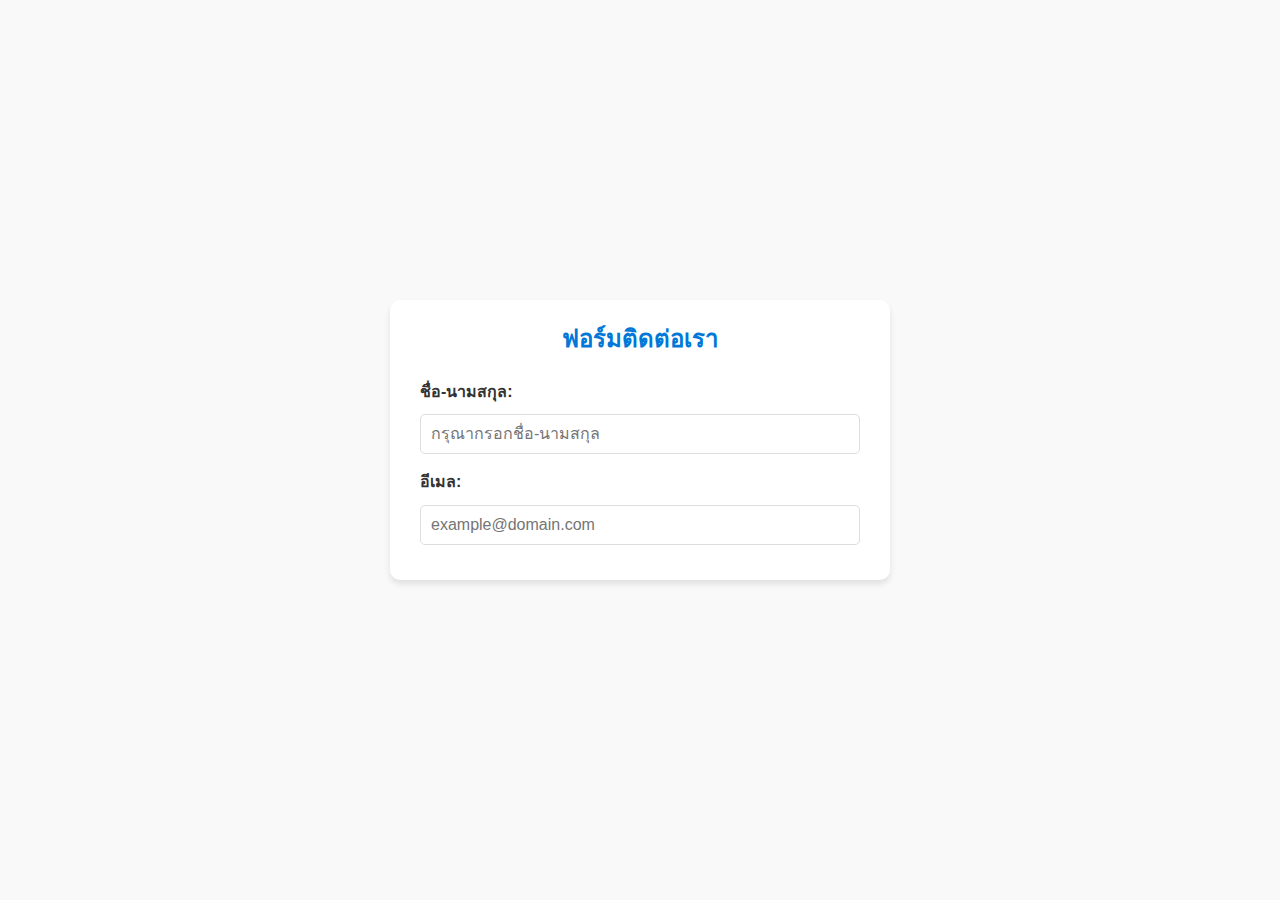
==== contact.html @ 26a9c562 "อีเมล" ====
<!DOCTYPE html>
<html lang="en">
<head>
    <meta charset="UTF-8">
    <meta name="viewport" content="width=device-width, initial-scale=1.0">
    <title>ฟอร์มติดต่อเรา</title>
    <style>
    /* การรีเซ็ต CSS เบื้องต้น */
        * {
            margin: 0;
            padding: 0;
            box-sizing: border-box;
            font-family: 'Segoe UI', Tahoma, Geneva, Verdana, sans-serif;
        }

        body {
            background-color: #f9f9f9;
            color: #333;
            line-height: 1.6;
            display: flex;
            justify-content: center;
            align-items: center;
            flex-direction: column;
            min-height: 100vh;
        }

        /* Container หลัก */
        .form-container {
            background-color: #fff;
            padding: 20px 30px;
            border-radius: 10px;
            box-shadow: 0 4px 6px rgba(0, 0, 0, 0.1);
            width: 100%;
            max-width: 500px;
            margin-bottom: 20px;
        }

        .form-container h2 {
            text-align: center;
            margin-bottom: 20px;
            color: #0078D7;
        }
 /* ฟอร์มแถว */
        .form-group {
            margin-bottom: 15px;
        }

        label {
            display: block;
            margin-bottom: 5px;
            font-weight: bold;
        }

        input, textarea {
            width: 100%;
            padding: 10px;
            margin-top: 5px;
            border: 1px solid #ddd;
            border-radius: 5px;
            font-size: 1rem;
            transition: border-color 0.3s ease-in-out;
        }

        input:focus, textarea:focus {
            outline: none;
            border-color: #0078D7;
            box-shadow: 0 0 5px rgba(0, 120, 215, 0.2);
        }

        textarea {
            resize: vertical;
            min-height: 100px;
        }

    /* ปุ่มส่งข้อมูล */
        button {
            width: 100%;
            padding: 10px;
            background-color: #0078D7;
            border: none;
            color: white;
            font-size: 1rem;
            font-weight: bold;
            cursor: pointer;
            border-radius: 5px;
            transition: background-color 0.3s ease-in-out;
        }

        button:hover {
            background-color: #005bb5;
        }

    /* ลิงก์ กลับไปยังหน้า index */
        .back-link {
            text-align: center;
            margin-top: 10px;
        }

        .back-link a {
            text-decoration: none;
            color: #0078D7;
            font-weight: bold;
            transition: color 0.3s ease-in-out;
        }

        .back-link a:hover {
            color: #005bb5;
            text-decoration: underline;
        }
    </style>
</head>
<body>
    <div class="form-container">
        <h2>ฟอร์มติดต่อเรา</h2>
        <form>
    <!-- ชื่อ-นามสกุล -->
            <div class="form-group">
                <label for="name">ชื่อ-นามสกุล:</label>
                <input type="text" id="name" name="name" placeholder="กรุณากรอกชื่อ-นามสกุล" required>
            </div>
    <!-- อีเมล -->
            <div class="form-group">
                <label for="email">อีเมล:</label>
                <input type="email" id="email" name="email" placeholder="example@domain.com" required>
            </div>
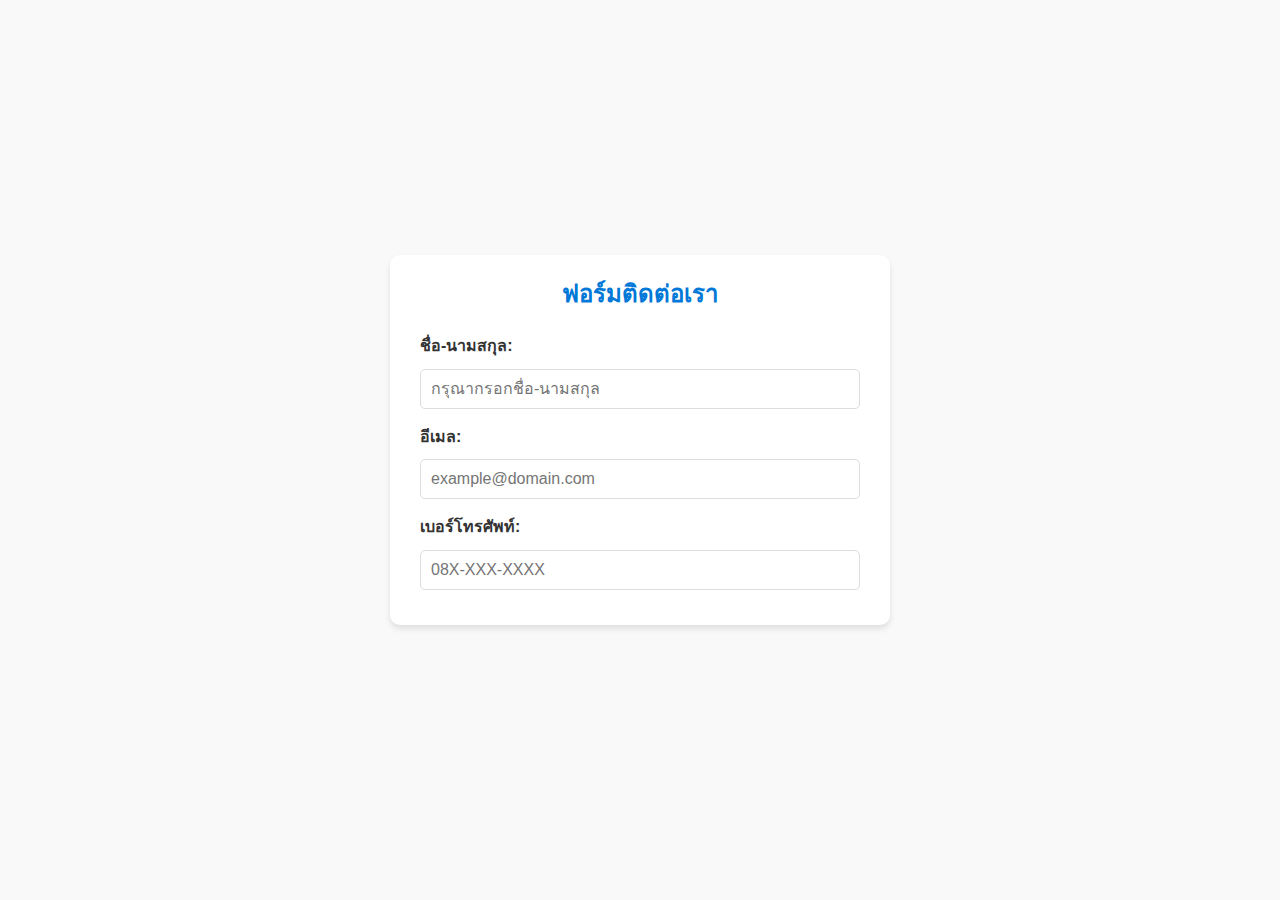
==== commit 276c370e: "เบอร์โทร" ====
--- a/contact.html
+++ b/contact.html
@@ -123,4 +123,9 @@
                 <label for="email">อีเมล:</label>
                 <input type="email" id="email" name="email" placeholder="example@domain.com" required>
             </div>
+    <!-- เบอร์โทรศัพท์ -->
+            <div class="form-group">
+                <label for="phone">เบอร์โทรศัพท์:</label>
+                <input type="tel" id="phone" name="phone" placeholder="08X-XXX-XXXX">
+            </div>
         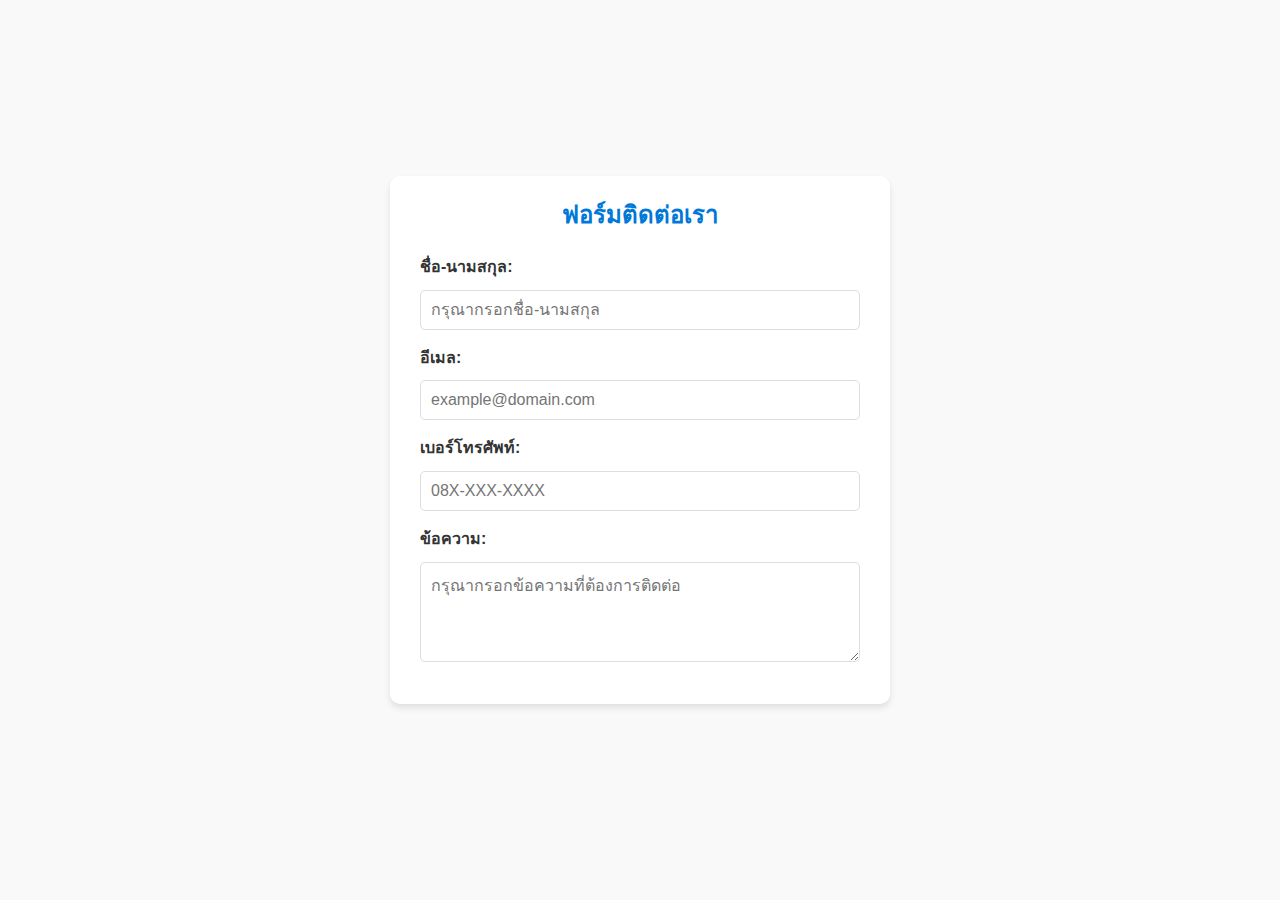
==== commit 9e0a3b27: "ข้อความ" ====
--- a/contact.html
+++ b/contact.html
@@ -128,4 +128,9 @@
                 <label for="phone">เบอร์โทรศัพท์:</label>
                 <input type="tel" id="phone" name="phone" placeholder="08X-XXX-XXXX">
             </div>
+    <!-- ข้อความ -->
+            <div class="form-group">
+                <label for="message">ข้อความ:</label>
+                <textarea id="message" name="message" placeholder="กรุณากรอกข้อความที่ต้องการติดต่อ" required></textarea>
+            </div>
         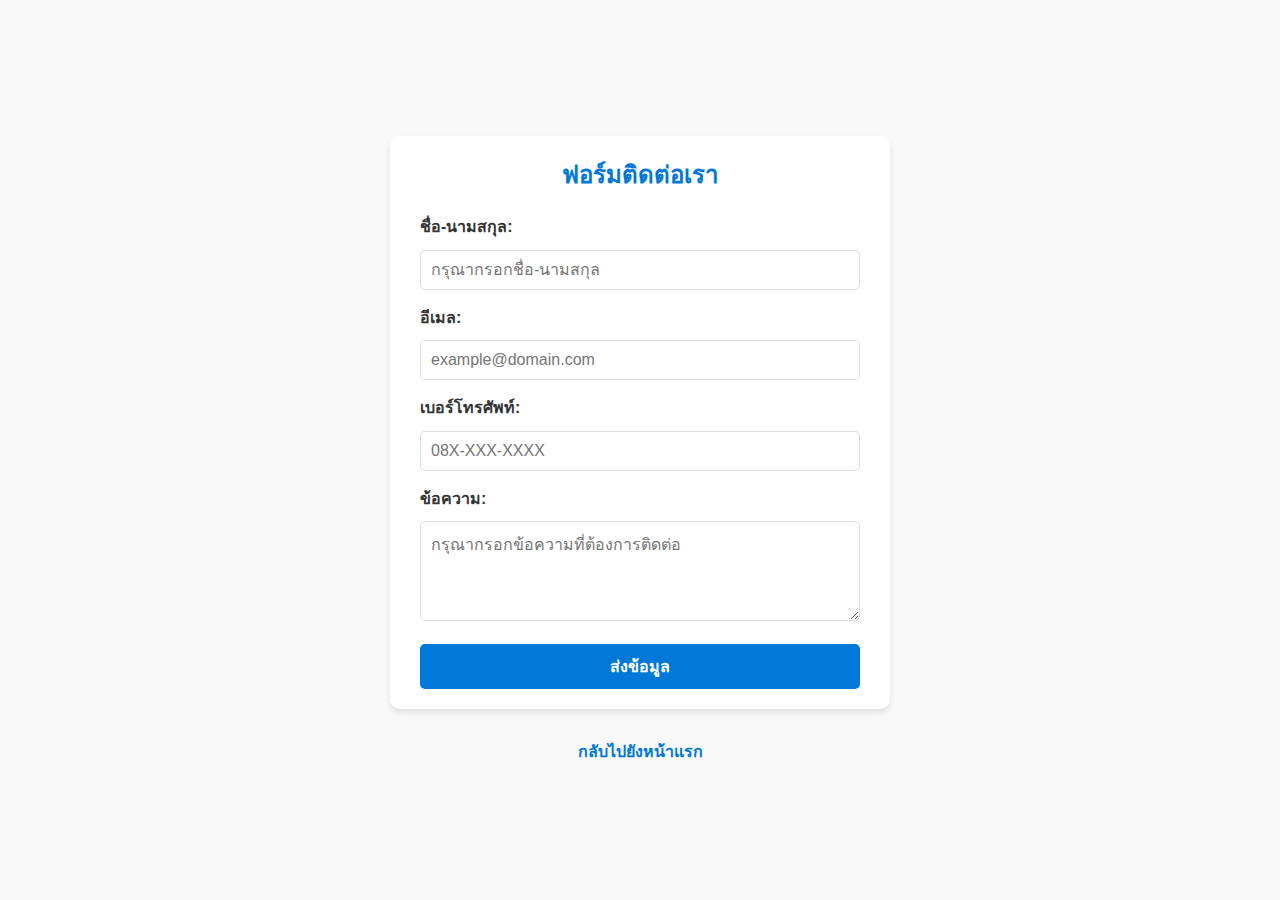
==== commit 77830a40: "ป้อนส่ง ลิงก์กลับ" ====
--- a/contact.html
+++ b/contact.html
@@ -133,4 +133,16 @@
                 <label for="message">ข้อความ:</label>
                 <textarea id="message" name="message" placeholder="กรุณากรอกข้อความที่ต้องการติดต่อ" required></textarea>
             </div>
+
+    <!-- ปุ่มส่งข้อมูล -->
+            <button type="submit">ส่งข้อมูล</button>
+        </form>
+    </div>
+
+    <!-- ลิงก์กลับไปยังหน้า index -->
+        <div class="back-link">
+            <p><a href="index.html">กลับไปยังหน้าแรก</a></p>
+        </div>
+</body>
+</html>
         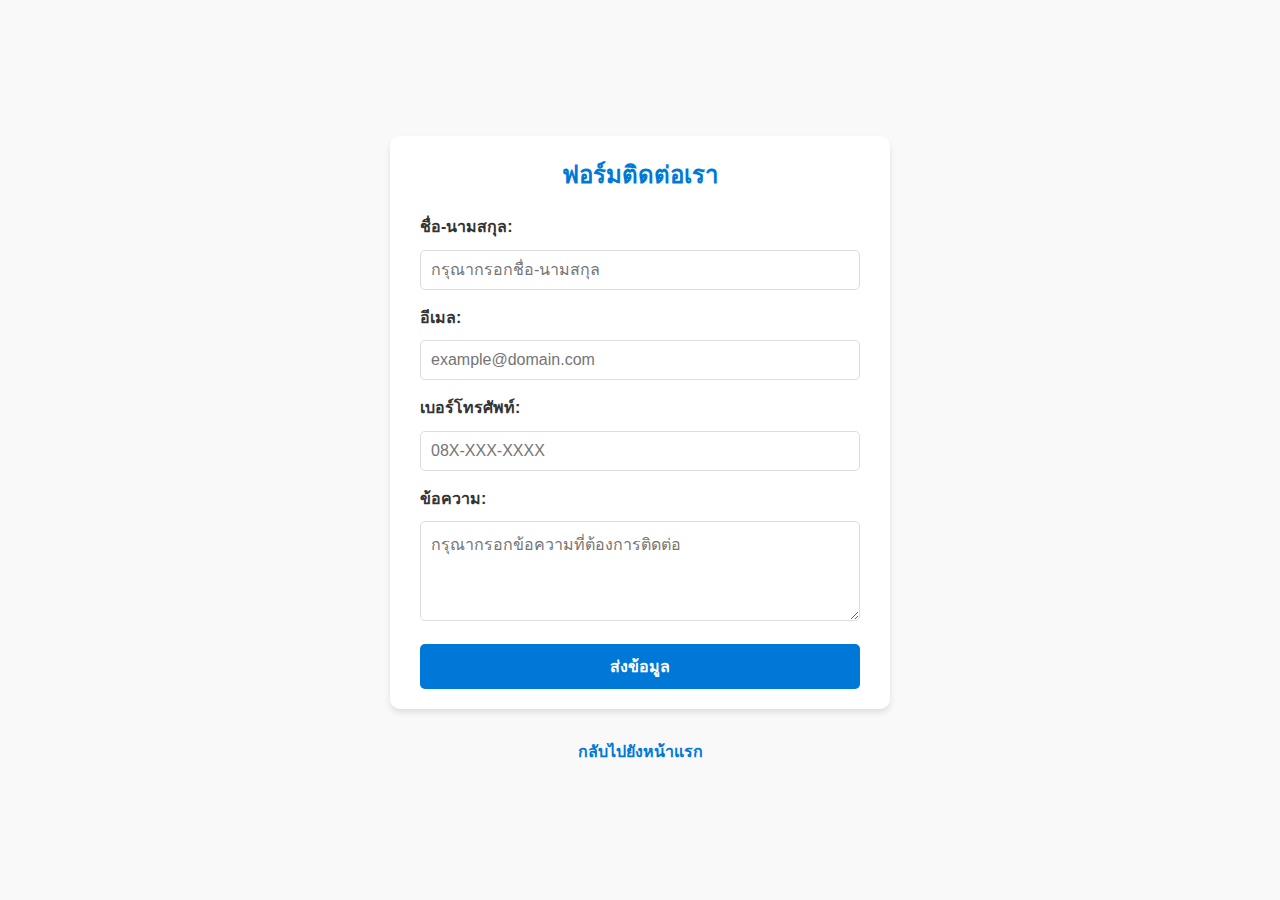
==== commit de3d23d0: "แก้ไขรายละเอียด" ====
--- a/contact.html
+++ b/contact.html
@@ -5,7 +5,7 @@
     <meta name="viewport" content="width=device-width, initial-scale=1.0">
     <title>ฟอร์มติดต่อเรา</title>
     <style>
-    /* การรีเซ็ต CSS เบื้องต้น */
+        /* การรีเซ็ต CSS เบื้องต้น */
         * {
             margin: 0;
             padding: 0;
@@ -40,7 +40,8 @@
             margin-bottom: 20px;
             color: #0078D7;
         }
- /* ฟอร์มแถว */
+
+        /* ฟอร์มแถว */
         .form-group {
             margin-bottom: 15px;
         }
@@ -72,7 +73,7 @@
             min-height: 100px;
         }
 
-    /* ปุ่มส่งข้อมูล */
+        /* ปุ่มส่งข้อมูล */
         button {
             width: 100%;
             padding: 10px;
@@ -90,7 +91,7 @@
             background-color: #005bb5;
         }
 
-    /* ลิงก์ กลับไปยังหน้า index */
+        /* ลิงก์ กลับไปยังหน้า index */
         .back-link {
             text-align: center;
             margin-top: 10px;
@@ -113,36 +114,38 @@
     <div class="form-container">
         <h2>ฟอร์มติดต่อเรา</h2>
         <form>
-    <!-- ชื่อ-นามสกุล -->
+            <!-- ชื่อ-นามสกุล -->
             <div class="form-group">
                 <label for="name">ชื่อ-นามสกุล:</label>
                 <input type="text" id="name" name="name" placeholder="กรุณากรอกชื่อ-นามสกุล" required>
             </div>
-    <!-- อีเมล -->
+
+            <!-- อีเมล -->
             <div class="form-group">
                 <label for="email">อีเมล:</label>
                 <input type="email" id="email" name="email" placeholder="example@domain.com" required>
             </div>
-    <!-- เบอร์โทรศัพท์ -->
+
+            <!-- เบอร์โทรศัพท์ -->
             <div class="form-group">
                 <label for="phone">เบอร์โทรศัพท์:</label>
                 <input type="tel" id="phone" name="phone" placeholder="08X-XXX-XXXX">
             </div>
-    <!-- ข้อความ -->
+
+            <!-- ข้อความ -->
             <div class="form-group">
                 <label for="message">ข้อความ:</label>
                 <textarea id="message" name="message" placeholder="กรุณากรอกข้อความที่ต้องการติดต่อ" required></textarea>
             </div>
 
-    <!-- ปุ่มส่งข้อมูล -->
+            <!-- ปุ่มส่งข้อมูล -->
             <button type="submit">ส่งข้อมูล</button>
         </form>
     </div>
 
     <!-- ลิงก์กลับไปยังหน้า index -->
-        <div class="back-link">
-            <p><a href="index.html">กลับไปยังหน้าแรก</a></p>
-        </div>
+    <div class="back-link">
+        <p><a href="index.html">กลับไปยังหน้าแรก</a></p>
+    </div>
 </body>
-</html>
-        +</html>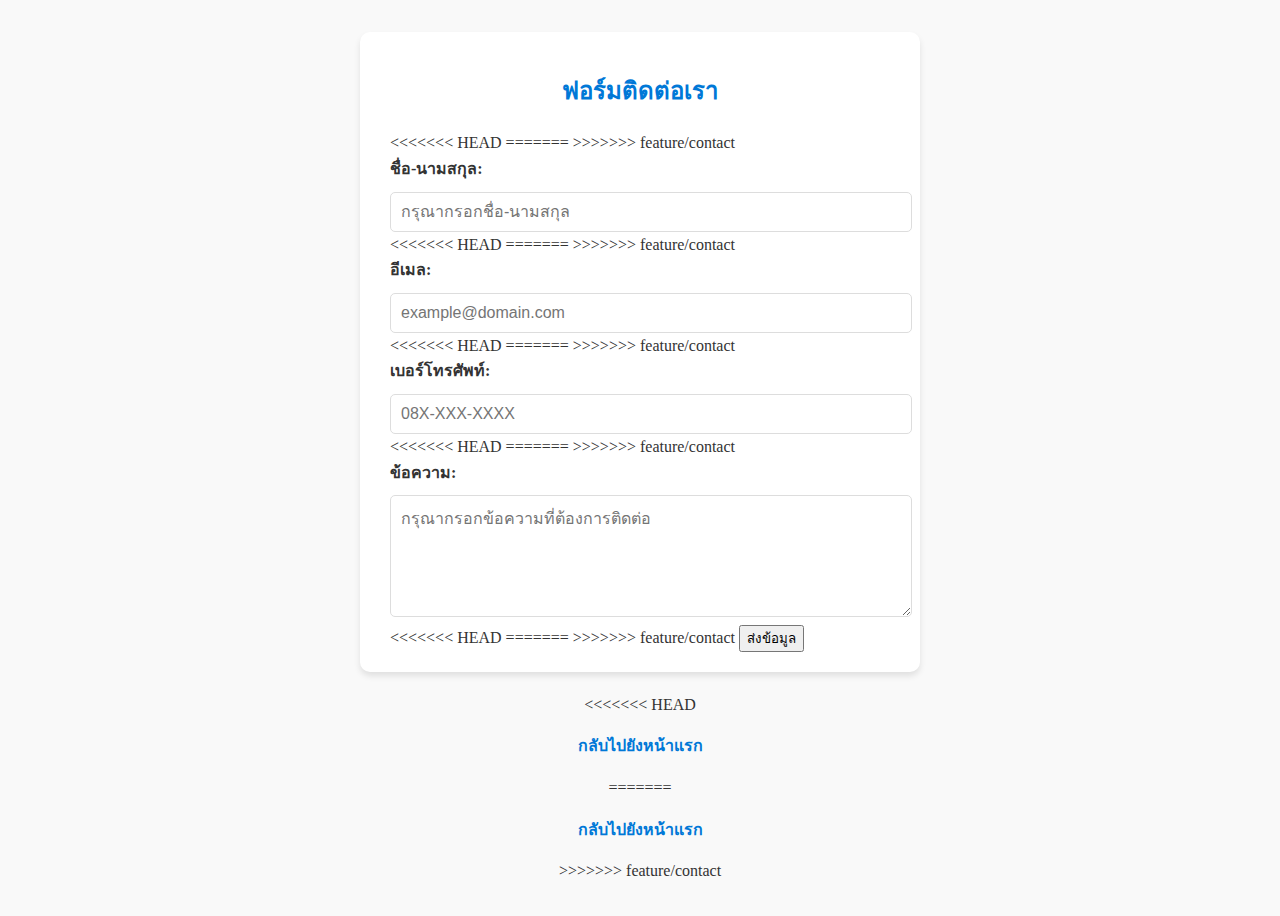
==== commit d5a22958: "แก้ไขรายละเอียด" ====
--- a/contact.html
+++ b/contact.html
@@ -5,7 +5,11 @@
     <meta name="viewport" content="width=device-width, initial-scale=1.0">
     <title>ฟอร์มติดต่อเรา</title>
     <style>
+<<<<<<< HEAD
         /* การรีเซ็ต CSS เบื้องต้น */
+=======
+    /* การรีเซ็ต CSS เบื้องต้น */
+>>>>>>> feature/contact
         * {
             margin: 0;
             padding: 0;
@@ -40,8 +44,12 @@
             margin-bottom: 20px;
             color: #0078D7;
         }
+<<<<<<< HEAD
 
         /* ฟอร์มแถว */
+=======
+ /* ฟอร์มแถว */
+>>>>>>> feature/contact
         .form-group {
             margin-bottom: 15px;
         }
@@ -73,7 +81,11 @@
             min-height: 100px;
         }
 
+<<<<<<< HEAD
         /* ปุ่มส่งข้อมูล */
+=======
+    /* ปุ่มส่งข้อมูล */
+>>>>>>> feature/contact
         button {
             width: 100%;
             padding: 10px;
@@ -91,7 +103,11 @@
             background-color: #005bb5;
         }
 
+<<<<<<< HEAD
         /* ลิงก์ กลับไปยังหน้า index */
+=======
+    /* ลิงก์ กลับไปยังหน้า index */
+>>>>>>> feature/contact
         .back-link {
             text-align: center;
             margin-top: 10px;
@@ -114,38 +130,67 @@
     <div class="form-container">
         <h2>ฟอร์มติดต่อเรา</h2>
         <form>
+<<<<<<< HEAD
             <!-- ชื่อ-นามสกุล -->
+=======
+    <!-- ชื่อ-นามสกุล -->
+>>>>>>> feature/contact
             <div class="form-group">
                 <label for="name">ชื่อ-นามสกุล:</label>
                 <input type="text" id="name" name="name" placeholder="กรุณากรอกชื่อ-นามสกุล" required>
             </div>
+<<<<<<< HEAD
 
             <!-- อีเมล -->
+=======
+    <!-- อีเมล -->
+>>>>>>> feature/contact
             <div class="form-group">
                 <label for="email">อีเมล:</label>
                 <input type="email" id="email" name="email" placeholder="example@domain.com" required>
             </div>
+<<<<<<< HEAD
 
             <!-- เบอร์โทรศัพท์ -->
+=======
+    <!-- เบอร์โทรศัพท์ -->
+>>>>>>> feature/contact
             <div class="form-group">
                 <label for="phone">เบอร์โทรศัพท์:</label>
                 <input type="tel" id="phone" name="phone" placeholder="08X-XXX-XXXX">
             </div>
+<<<<<<< HEAD
 
             <!-- ข้อความ -->
+=======
+    <!-- ข้อความ -->
+>>>>>>> feature/contact
             <div class="form-group">
                 <label for="message">ข้อความ:</label>
                 <textarea id="message" name="message" placeholder="กรุณากรอกข้อความที่ต้องการติดต่อ" required></textarea>
             </div>
 
+<<<<<<< HEAD
             <!-- ปุ่มส่งข้อมูล -->
+=======
+    <!-- ปุ่มส่งข้อมูล -->
+>>>>>>> feature/contact
             <button type="submit">ส่งข้อมูล</button>
         </form>
     </div>
 
     <!-- ลิงก์กลับไปยังหน้า index -->
+<<<<<<< HEAD
     <div class="back-link">
         <p><a href="index.html">กลับไปยังหน้าแรก</a></p>
     </div>
 </body>
-</html>+</html>
+=======
+        <div class="back-link">
+            <p><a href="index.html">กลับไปยังหน้าแรก</a></p>
+        </div>
+</body>
+</html>
+        
+>>>>>>> feature/contact
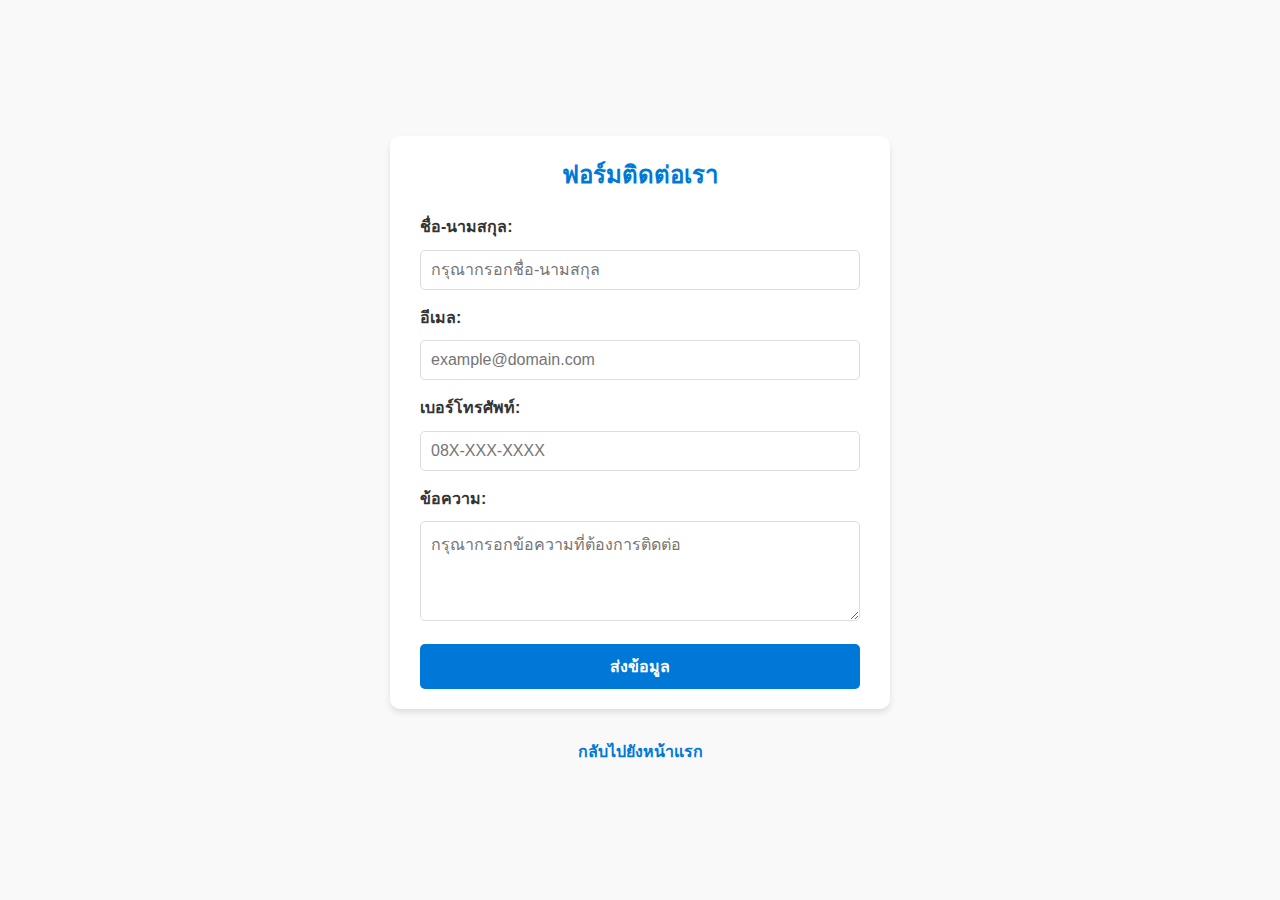
==== commit 3358f8e5: "แก้ไขไฟล์" ====
--- a/contact.html
+++ b/contact.html
@@ -5,11 +5,7 @@
     <meta name="viewport" content="width=device-width, initial-scale=1.0">
     <title>ฟอร์มติดต่อเรา</title>
     <style>
-<<<<<<< HEAD
         /* การรีเซ็ต CSS เบื้องต้น */
-=======
-    /* การรีเซ็ต CSS เบื้องต้น */
->>>>>>> feature/contact
         * {
             margin: 0;
             padding: 0;
@@ -44,12 +40,8 @@
             margin-bottom: 20px;
             color: #0078D7;
         }
-<<<<<<< HEAD
 
         /* ฟอร์มแถว */
-=======
- /* ฟอร์มแถว */
->>>>>>> feature/contact
         .form-group {
             margin-bottom: 15px;
         }
@@ -81,11 +73,7 @@
             min-height: 100px;
         }
 
-<<<<<<< HEAD
         /* ปุ่มส่งข้อมูล */
-=======
-    /* ปุ่มส่งข้อมูล */
->>>>>>> feature/contact
         button {
             width: 100%;
             padding: 10px;
@@ -103,11 +91,7 @@
             background-color: #005bb5;
         }
 
-<<<<<<< HEAD
         /* ลิงก์ กลับไปยังหน้า index */
-=======
-    /* ลิงก์ กลับไปยังหน้า index */
->>>>>>> feature/contact
         .back-link {
             text-align: center;
             margin-top: 10px;
@@ -130,67 +114,38 @@
     <div class="form-container">
         <h2>ฟอร์มติดต่อเรา</h2>
         <form>
-<<<<<<< HEAD
             <!-- ชื่อ-นามสกุล -->
-=======
-    <!-- ชื่อ-นามสกุล -->
->>>>>>> feature/contact
             <div class="form-group">
                 <label for="name">ชื่อ-นามสกุล:</label>
                 <input type="text" id="name" name="name" placeholder="กรุณากรอกชื่อ-นามสกุล" required>
             </div>
-<<<<<<< HEAD
 
             <!-- อีเมล -->
-=======
-    <!-- อีเมล -->
->>>>>>> feature/contact
             <div class="form-group">
                 <label for="email">อีเมล:</label>
                 <input type="email" id="email" name="email" placeholder="example@domain.com" required>
             </div>
-<<<<<<< HEAD
 
             <!-- เบอร์โทรศัพท์ -->
-=======
-    <!-- เบอร์โทรศัพท์ -->
->>>>>>> feature/contact
             <div class="form-group">
                 <label for="phone">เบอร์โทรศัพท์:</label>
                 <input type="tel" id="phone" name="phone" placeholder="08X-XXX-XXXX">
             </div>
-<<<<<<< HEAD
 
             <!-- ข้อความ -->
-=======
-    <!-- ข้อความ -->
->>>>>>> feature/contact
             <div class="form-group">
                 <label for="message">ข้อความ:</label>
                 <textarea id="message" name="message" placeholder="กรุณากรอกข้อความที่ต้องการติดต่อ" required></textarea>
             </div>
 
-<<<<<<< HEAD
             <!-- ปุ่มส่งข้อมูล -->
-=======
-    <!-- ปุ่มส่งข้อมูล -->
->>>>>>> feature/contact
             <button type="submit">ส่งข้อมูล</button>
         </form>
     </div>
 
     <!-- ลิงก์กลับไปยังหน้า index -->
-<<<<<<< HEAD
     <div class="back-link">
         <p><a href="index.html">กลับไปยังหน้าแรก</a></p>
     </div>
 </body>
-</html>
-=======
-        <div class="back-link">
-            <p><a href="index.html">กลับไปยังหน้าแรก</a></p>
-        </div>
-</body>
-</html>
-        
->>>>>>> feature/contact
+</html>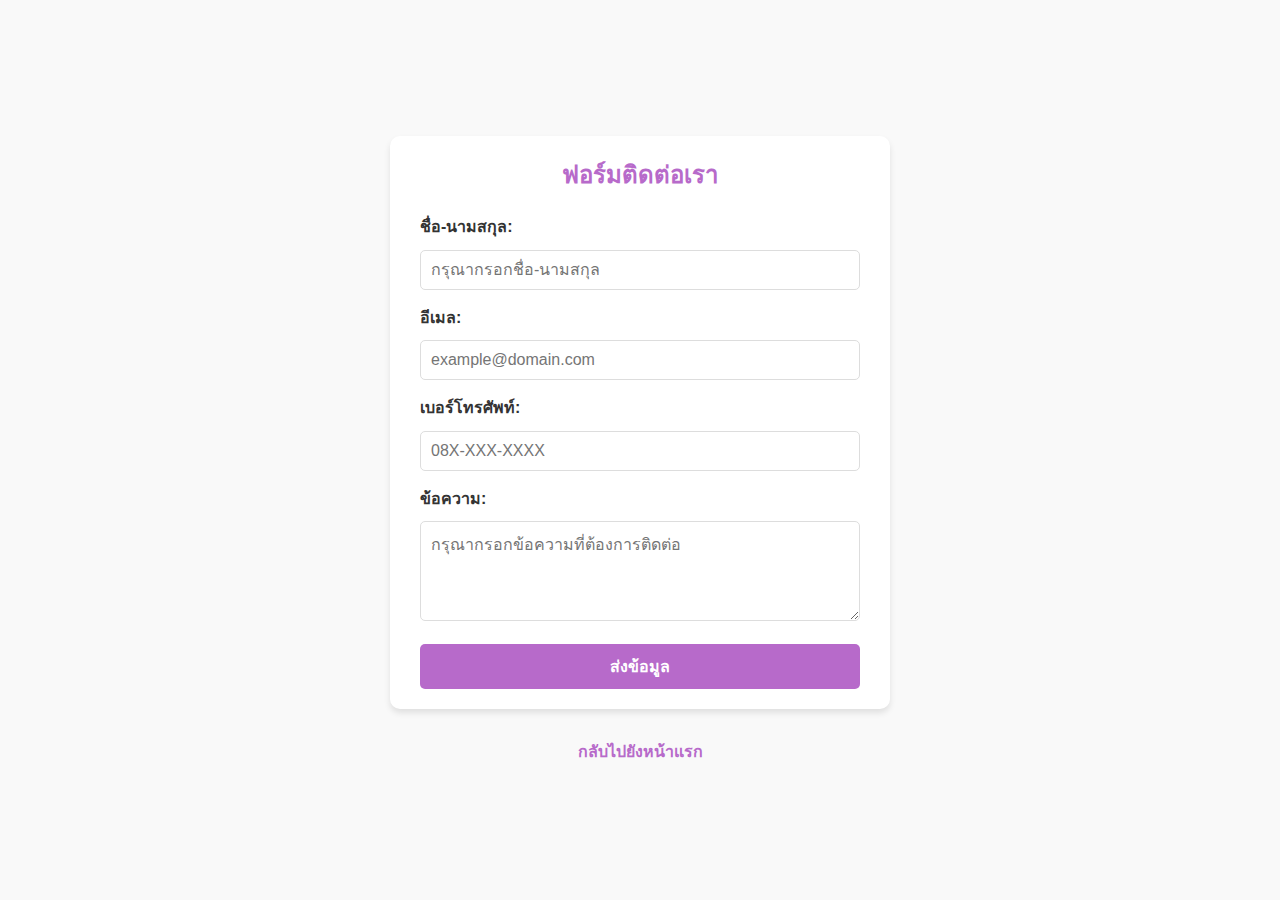
==== commit 0c56502c: "เปลี่ยนสี" ====
--- a/contact.html
+++ b/contact.html
@@ -38,7 +38,7 @@
         .form-container h2 {
             text-align: center;
             margin-bottom: 20px;
-            color: #0078D7;
+            color: #b76aca;
         }
 
         /* ฟอร์มแถว */
@@ -64,7 +64,7 @@
 
         input:focus, textarea:focus {
             outline: none;
-            border-color: #0078D7;
+            border-color: #b76aca;
             box-shadow: 0 0 5px rgba(0, 120, 215, 0.2);
         }
 
@@ -77,7 +77,7 @@
         button {
             width: 100%;
             padding: 10px;
-            background-color: #0078D7;
+            background-color: #b76aca;
             border: none;
             color: white;
             font-size: 1rem;
@@ -88,7 +88,7 @@
         }
 
         button:hover {
-            background-color: #005bb5;
+            background-color: #b76aca;
         }
 
         /* ลิงก์ กลับไปยังหน้า index */
@@ -99,13 +99,13 @@
 
         .back-link a {
             text-decoration: none;
-            color: #0078D7;
+            color: #b76aca;
             font-weight: bold;
             transition: color 0.3s ease-in-out;
         }
 
         .back-link a:hover {
-            color: #005bb5;
+            color: #b76aca;
             text-decoration: underline;
         }
     </style>
